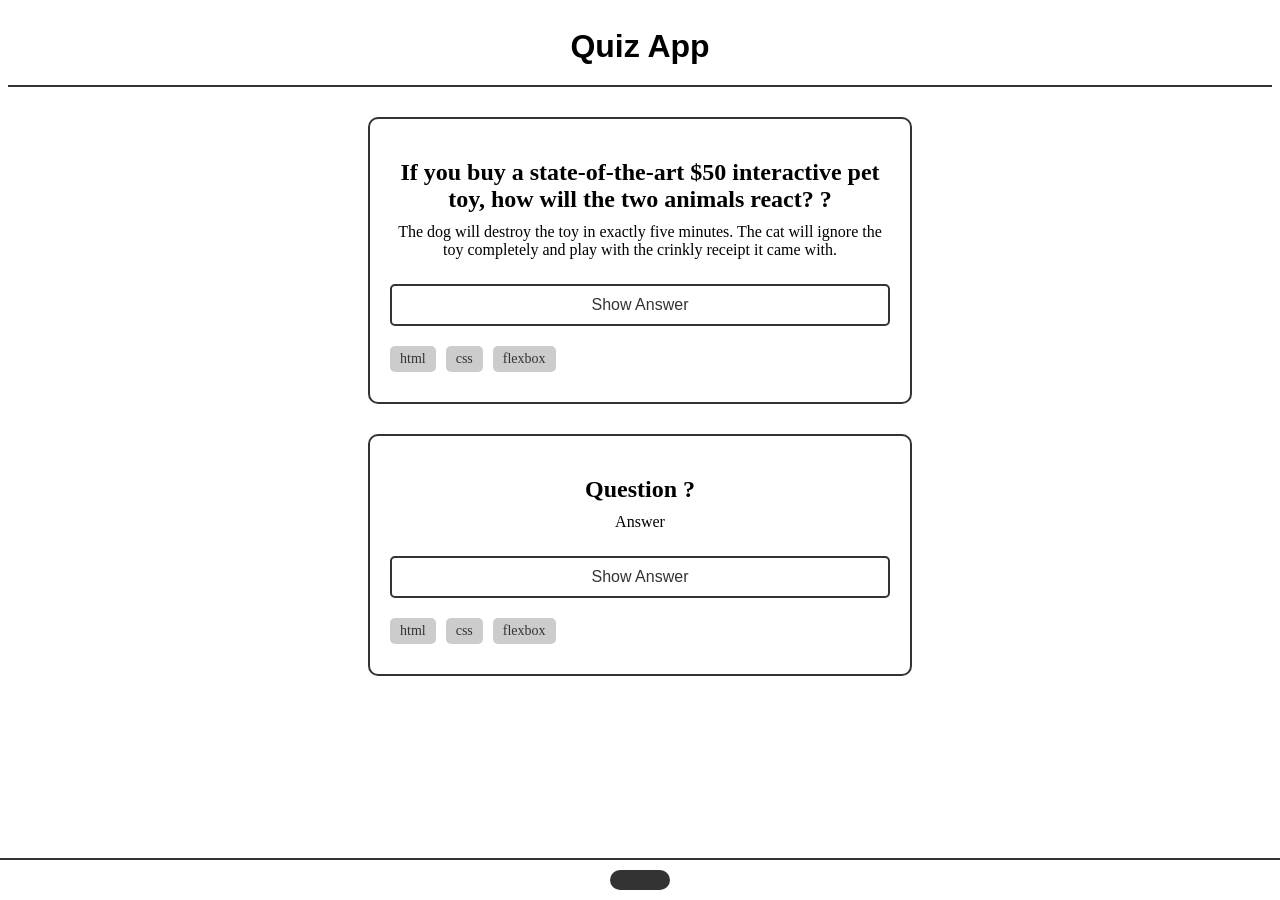
==== bookmarks.html @ 310ded3a "fsd" ====
<!doctype html>
<html lang="en">
  <head>
    <meta charset="UTF-8" />
    <meta name="viewport" content="width=device-width, initial-scale=1.0" />
    <title>Quiz App - Bookmarks</title>
    <link rel="stylesheet" href="styles.css" />
  </head>
  <body>
    <header class="header">
      <h1>Quiz App</h1>
    </header>

    <main class="content">
      <article class="card">
        <button class="bookmark-btn active" aria-label="Remove bookmark">
          <!-- Filled Bookmark Icon -->
          <svg aria-hidden="true">...</svg>
        </button>
        <h2 class="question">
          If you buy a state-of-the-art $50 interactive pet toy, how will the
          two animals react? ?
        </h2>
        <p class="answer">
          The dog will destroy the toy in exactly five minutes. The cat will
          ignore the toy completely and play with the crinkly receipt it came
          with.
        </p>
        <button class="btn-show-answer">Show Answer</button>
        <div class="tags">
          <span class="tag">html</span>
          <span class="tag">css</span>
          <span class="tag">flexbox</span>
        </div>
      </article>

      <article class="card">
        <button class="bookmark-btn active" aria-label="Remove bookmark">
          <!-- Filled Bookmark Icon -->
          <svg aria-hidden="true">...</svg>
        </button>
        <h2 class="question">Question ?</h2>
        <p class="answer">Answer</p>
        <button class="btn-show-answer">Show Answer</button>
        <div class="tags">
          <span class="tag">html</span>
          <span class="tag">css</span>
          <span class="tag">flexbox</span>
        </div>
      </article>
    </main>

    <footer class="navigation">
      <a href="index.html" class="nav-item" aria-label="Home">
        <span class="icon-home-empty"></span>
      </a>
      <a href="bookmarks.html" class="nav-item active" aria-label="Bookmarks">
        <span class="icon-bookmark-filled"></span>
      </a>
      <a href="profile.html" class="nav-item" aria-label="Profile">
        <span class="icon-profile-empty"></span>
      </a>
    </footer>
  </body>
</html>
---- styles.css ----
@import url("global.css");
@import url("components/header.css");
@import url("components/navigation.css");
@import url("components/card.css");
@import url("components/button.css");
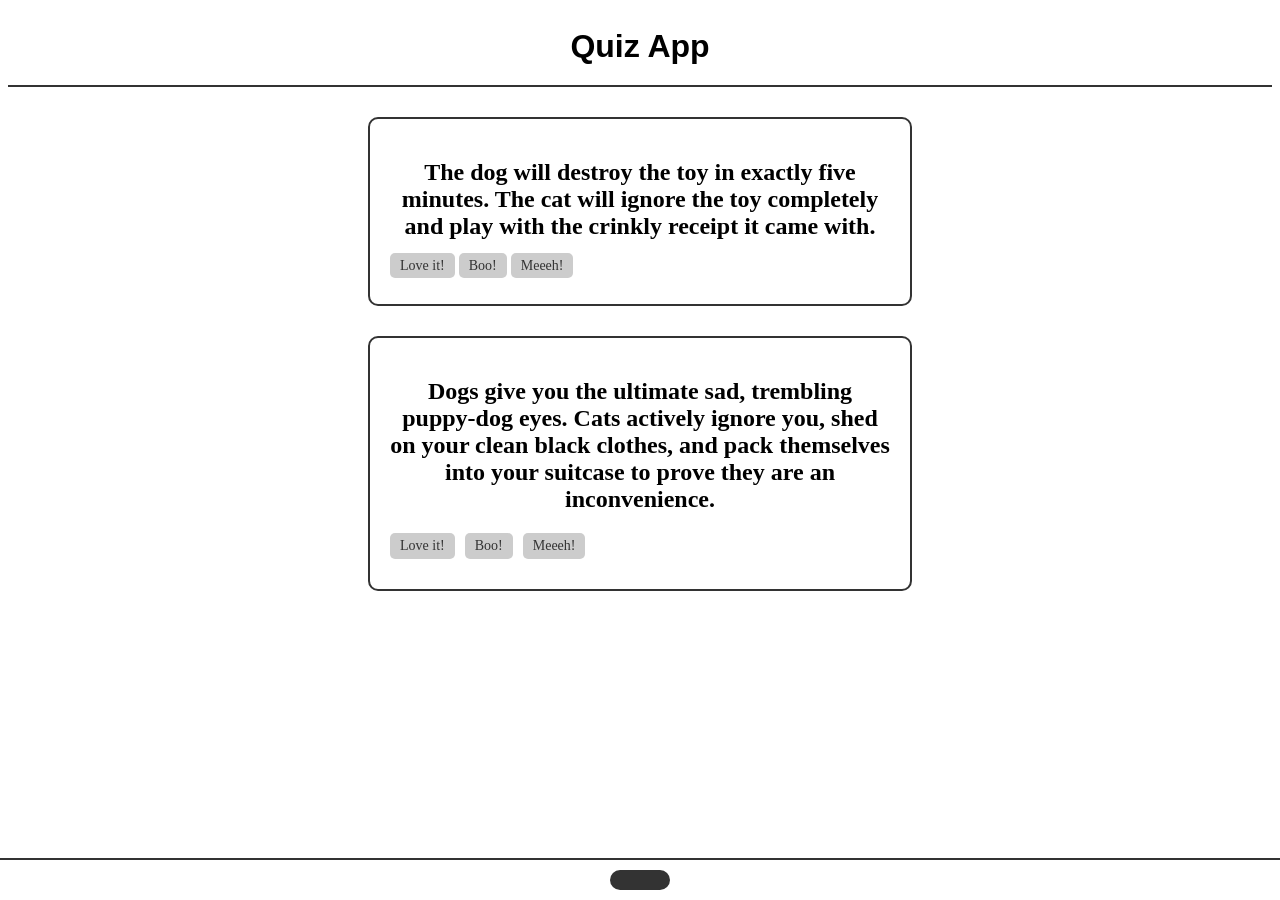
==== commit f2af43ab: "desa" ====
--- a/bookmarks.html
+++ b/bookmarks.html
@@ -13,39 +13,26 @@
 
     <main class="content">
       <article class="card">
-        <button class="bookmark-btn active" aria-label="Remove bookmark">
-          <!-- Filled Bookmark Icon -->
-          <svg aria-hidden="true">...</svg>
-        </button>
-        <h2 class="question">
-          If you buy a state-of-the-art $50 interactive pet toy, how will the
-          two animals react? ?
-        </h2>
-        <p class="answer">
-          The dog will destroy the toy in exactly five minutes. The cat will
+        <h2 class="question">The dog will destroy the toy in exactly five minutes. The cat will
           ignore the toy completely and play with the crinkly receipt it came
-          with.
+          with.</h2>
+       
         </p>
-        <button class="btn-show-answer">Show Answer</button>
-        <div class="tags">
-          <span class="tag">html</span>
-          <span class="tag">css</span>
-          <span class="tag">flexbox</span>
+        
+          <span class="tag">Love it!</span>
+          <span class="tag">Boo!</span>
+          <span class="tag">Meeeh!</span>
         </div>
       </article>
 
       <article class="card">
-        <button class="bookmark-btn active" aria-label="Remove bookmark">
-          <!-- Filled Bookmark Icon -->
-          <svg aria-hidden="true">...</svg>
-        </button>
-        <h2 class="question">Question ?</h2>
-        <p class="answer">Answer</p>
-        <button class="btn-show-answer">Show Answer</button>
+      <h2 class="question">Dogs give you the ultimate sad, trembling puppy-dog eyes. Cats actively ignore you, shed on your clean black clothes, and pack themselves into your suitcase to prove they are an inconvenience.</h2>
+        
+
         <div class="tags">
-          <span class="tag">html</span>
-          <span class="tag">css</span>
-          <span class="tag">flexbox</span>
+          <span class="tag">Love it!</span>
+          <span class="tag">Boo!</span>
+          <span class="tag">Meeeh!</span>
         </div>
       </article>
     </main>
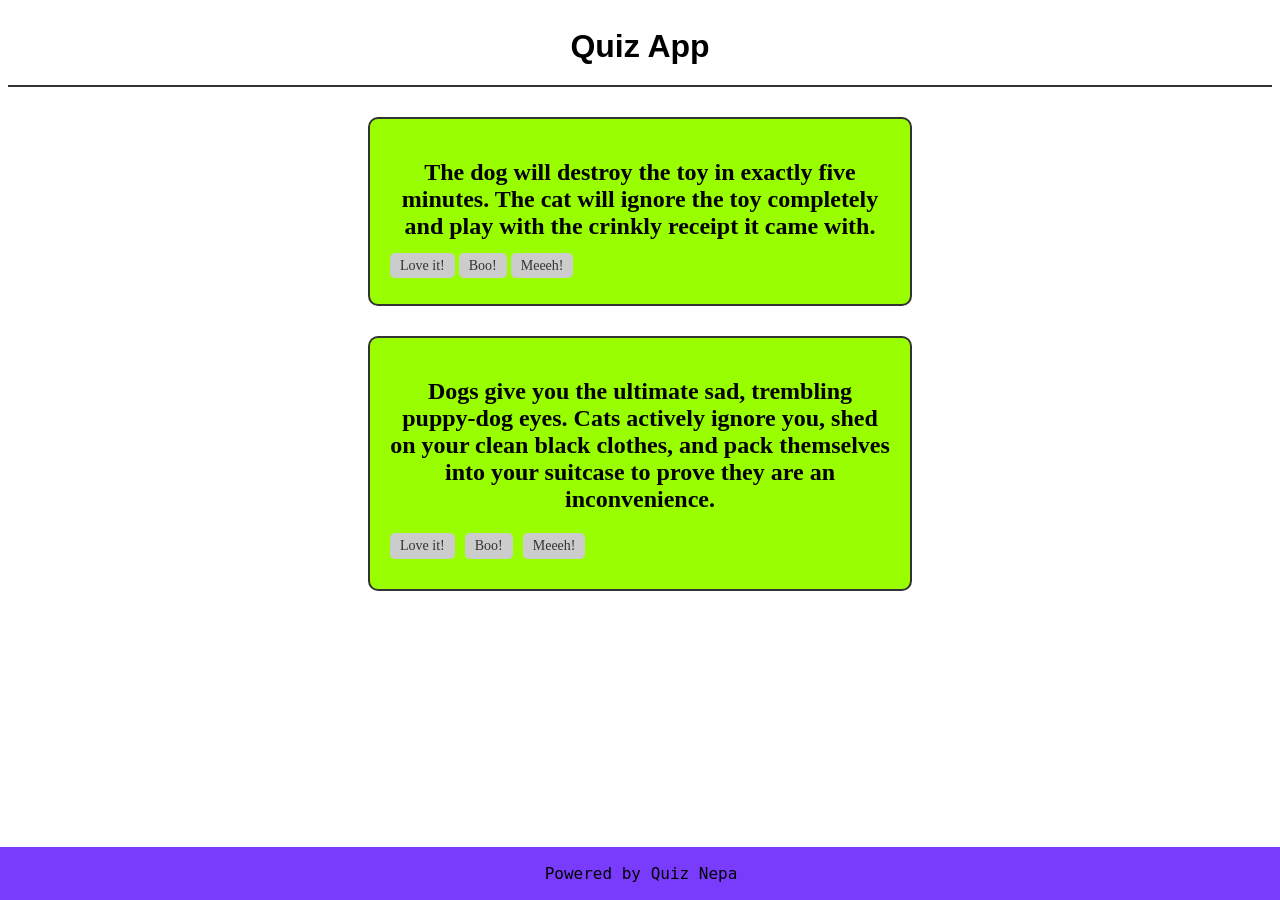
==== commit 401d625e: "neww" ====
--- a/bookmarks.html
+++ b/bookmarks.html
@@ -48,5 +48,8 @@
         <span class="icon-profile-empty"></span>
       </a>
     </footer>
+    <div class="footer">
+  <p>Powered by Quiz Nepa</p>
+</div>
   </body>
 </html>
--- a/styles.css
+++ b/styles.css
@@ -3,3 +3,4 @@
 @import url("components/navigation.css");
 @import url("components/card.css");
 @import url("components/button.css");
+@import url("components/footer.css");
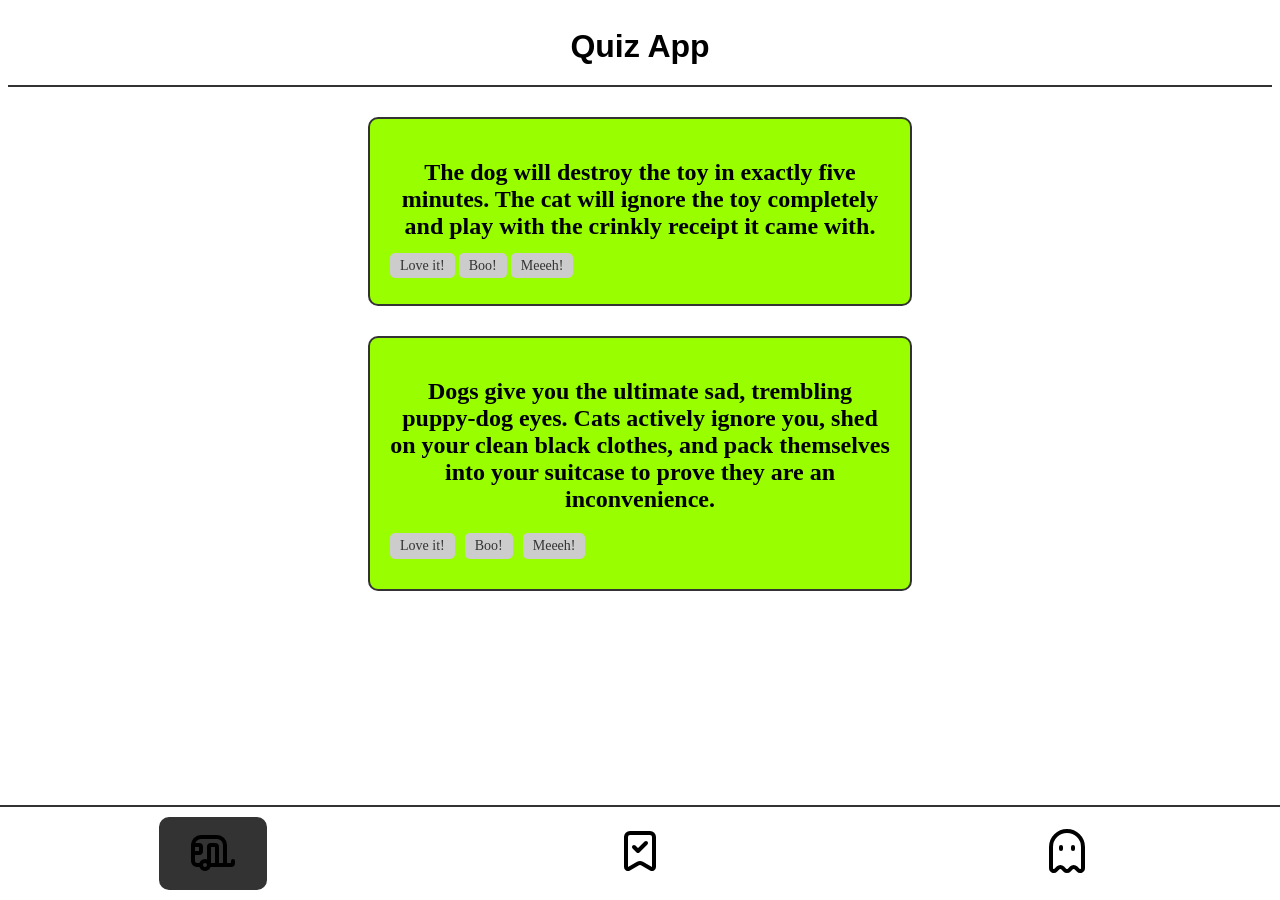
==== commit e433e704: "ds" ====
--- a/bookmarks.html
+++ b/bookmarks.html
@@ -38,18 +38,18 @@
     </main>
 
     <footer class="navigation">
-      <a href="index.html" class="nav-item" aria-label="Home">
-        <span class="icon-home-empty"></span>
+      <a href="index.html" class="nav-item active">
+        <img src="caravan.svg" class="nav-icon" />
       </a>
-      <a href="bookmarks.html" class="nav-item active" aria-label="Bookmarks">
-        <span class="icon-bookmark-filled"></span>
+
+      <a href="bookmarks.html" class="nav-item">
+        <img src="bookmark-check.svg" alt="Bookmarks" class="nav-icon" />
       </a>
-      <a href="profile.html" class="nav-item" aria-label="Profile">
-        <span class="icon-profile-empty"></span>
+
+      <a href="profile.html" class="nav-item" aria-label="">
+        <img src="ghost.svg" alt="Profile" class="nav-icon" />
       </a>
     </footer>
-    <div class="footer">
-  <p>Powered by Quiz Nepa</p>
 </div>
   </body>
 </html>
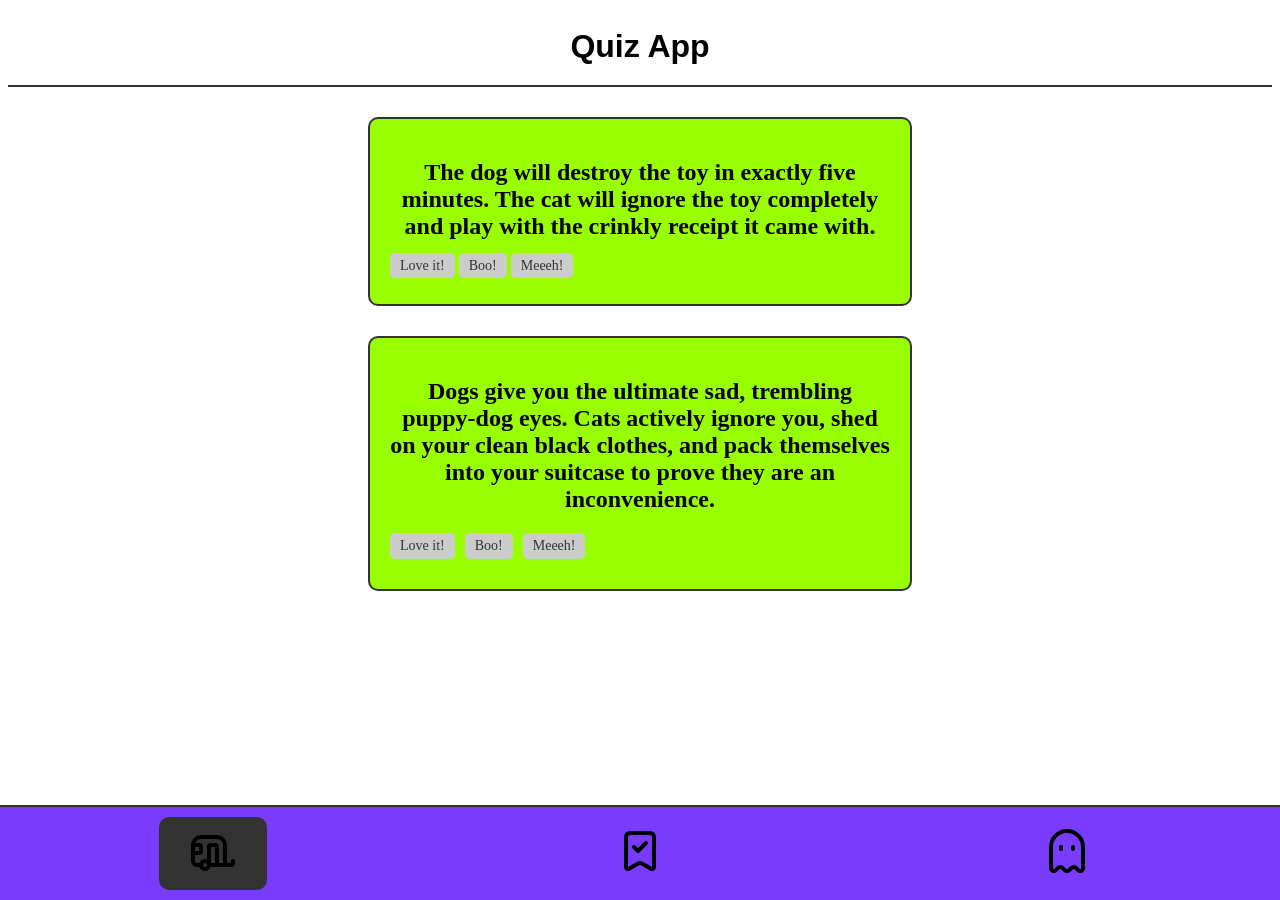
==== commit 7ed1490e: "fsd" ====
--- a/bookmarks.html
+++ b/bookmarks.html
@@ -37,7 +37,7 @@
       </article>
     </main>
 
-    <footer class="navigation">
+   <footer class="navigation" style="background-color: rgb(121, 60, 252);">
       <a href="index.html" class="nav-item active">
         <img src="caravan.svg" class="nav-icon" />
       </a>
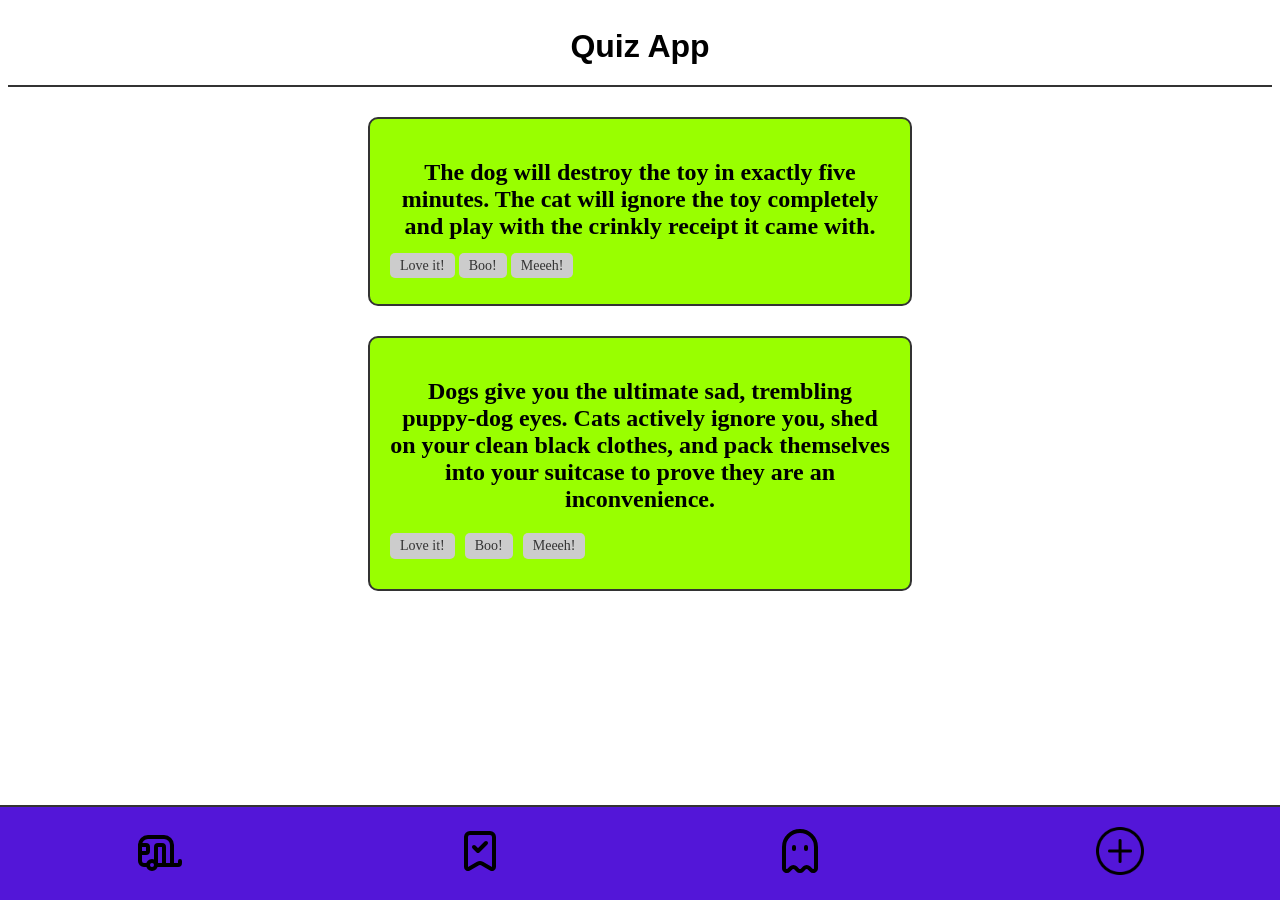
==== commit d086fcaa: "form name changed" ====
--- a/bookmarks.html
+++ b/bookmarks.html
@@ -37,8 +37,8 @@
       </article>
     </main>
 
-   <footer class="navigation" style="background-color: rgb(121, 60, 252);">
-      <a href="index.html" class="nav-item active">
+   <footer class="navigation" style="background-color: rgb(83, 22, 216);">
+      <a href="index.html" class="nav-item">
         <img src="caravan.svg" class="nav-icon" />
       </a>
 
@@ -49,6 +49,10 @@
       <a href="profile.html" class="nav-item" aria-label="">
         <img src="ghost.svg" alt="Profile" class="nav-icon" />
       </a>
+
+           <!-- Yeni Ekleme (Add) İkonu -->
+  <a href="form.html" class="nav-item">
+    <img src="plus.png" class="nav-icon" 
     </footer>
 </div>
   </body>
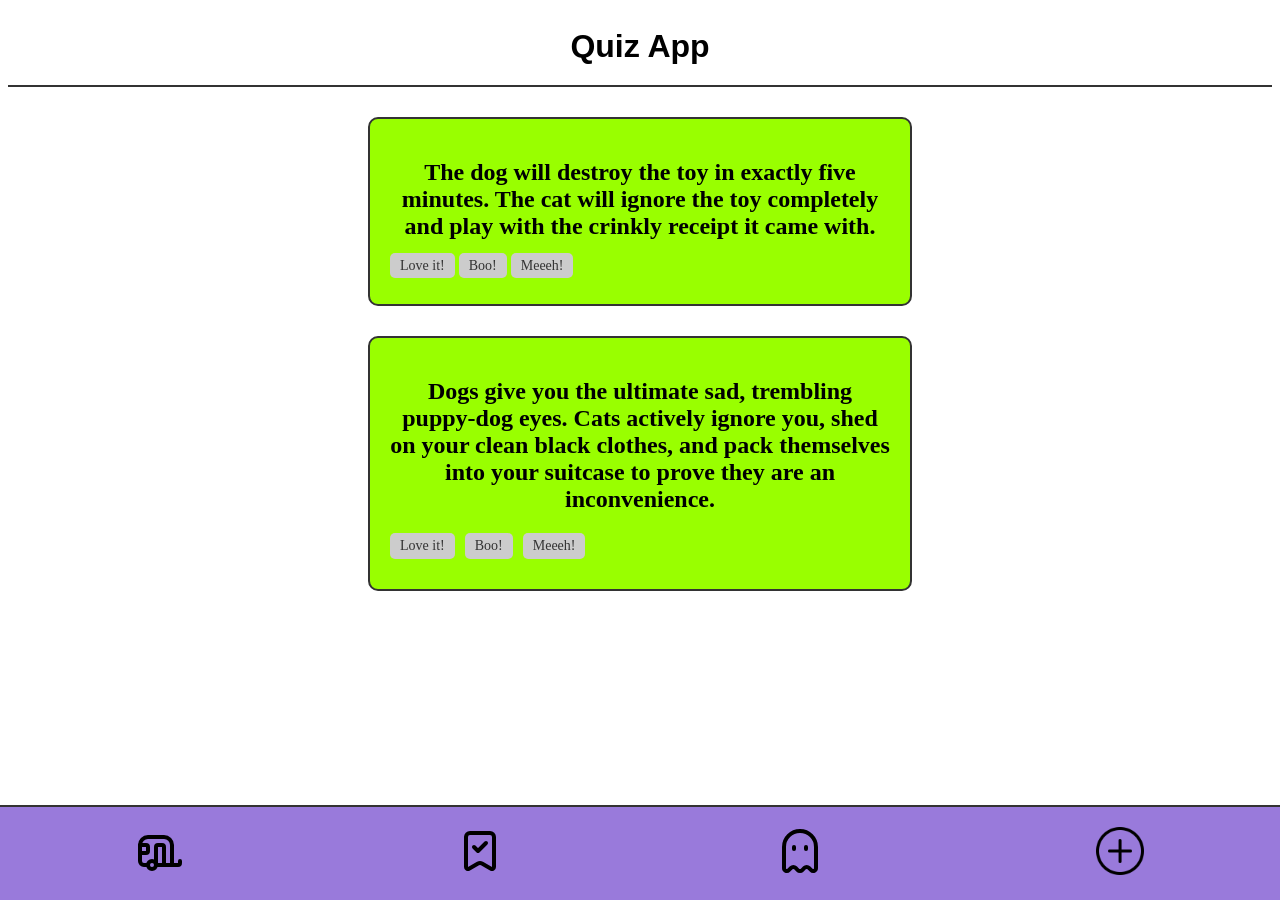
==== commit af4fb8e6: "changes" ====
--- a/bookmarks.html
+++ b/bookmarks.html
@@ -37,7 +37,7 @@
       </article>
     </main>
 
-   <footer class="navigation" style="background-color: rgb(83, 22, 216);">
+   <footer class="navigation" style="background-color: rgb(153, 122, 219);">
       <a href="index.html" class="nav-item">
         <img src="caravan.svg" class="nav-icon" />
       </a>
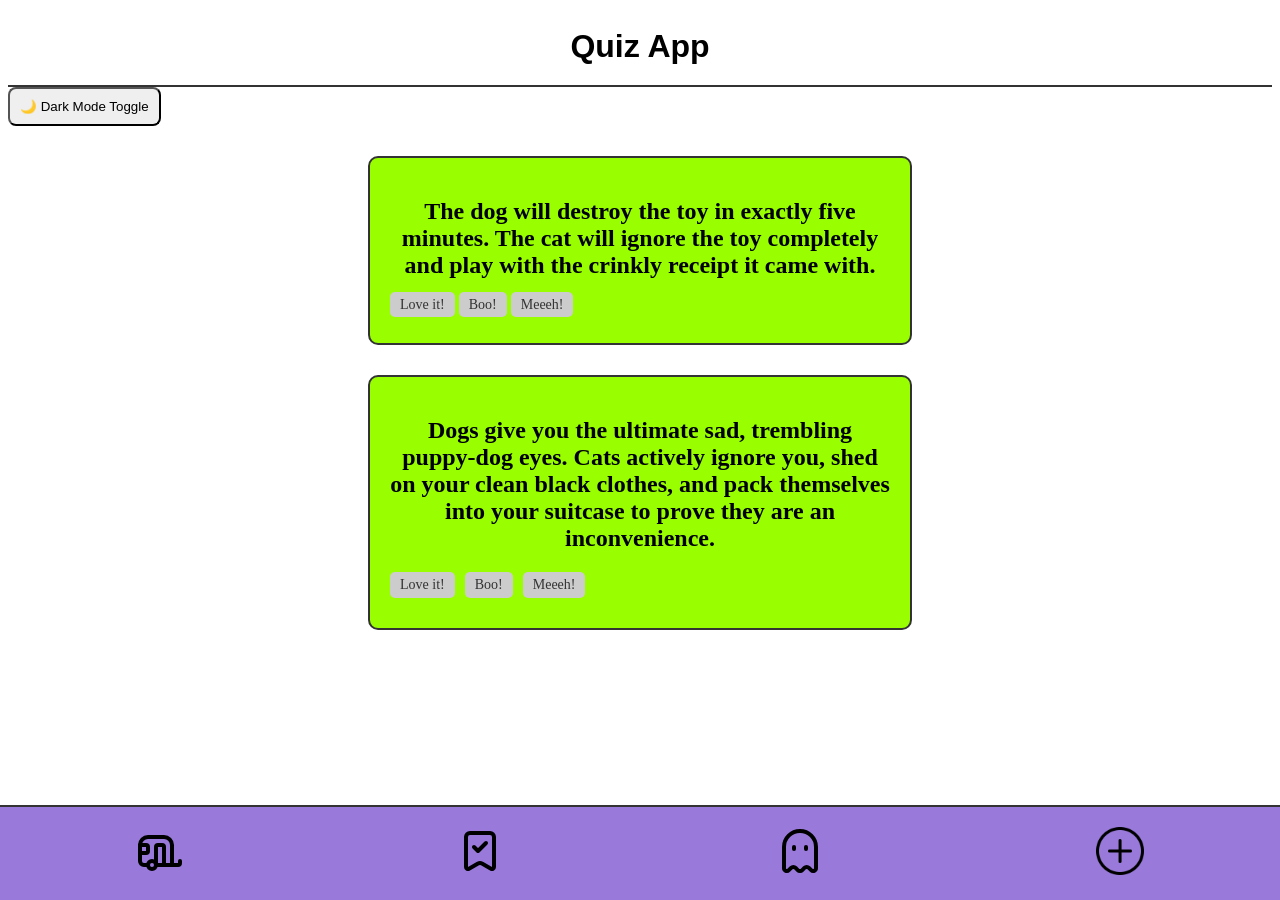
==== commit ca70f0bc: "xds" ====
--- a/bookmarks.html
+++ b/bookmarks.html
@@ -1,6 +1,7 @@
 <!doctype html>
 <html lang="en">
-  <head>
+ 
+<head>
     <meta charset="UTF-8" />
     <meta name="viewport" content="width=device-width, initial-scale=1.0" />
     <title>Quiz App - Bookmarks</title>
@@ -10,7 +11,10 @@
     <header class="header">
       <h1>Quiz App</h1>
     </header>
-
+<!-- Bu butonu her sayfanın üst kısımlarına bir yere yerleştir -->
+<button class="dark-mode-toggle" style="padding: 10px; cursor: pointer; border-radius: 8px;">
+  🌙 Dark Mode Toggle
+</button> 
     <main class="content">
       <article class="card">
         <h2 class="question">The dog will destroy the toy in exactly five minutes. The cat will
@@ -55,5 +59,6 @@
     <img src="plus.png" class="nav-icon" 
     </footer>
 </div>
+
   </body>
 </html>
